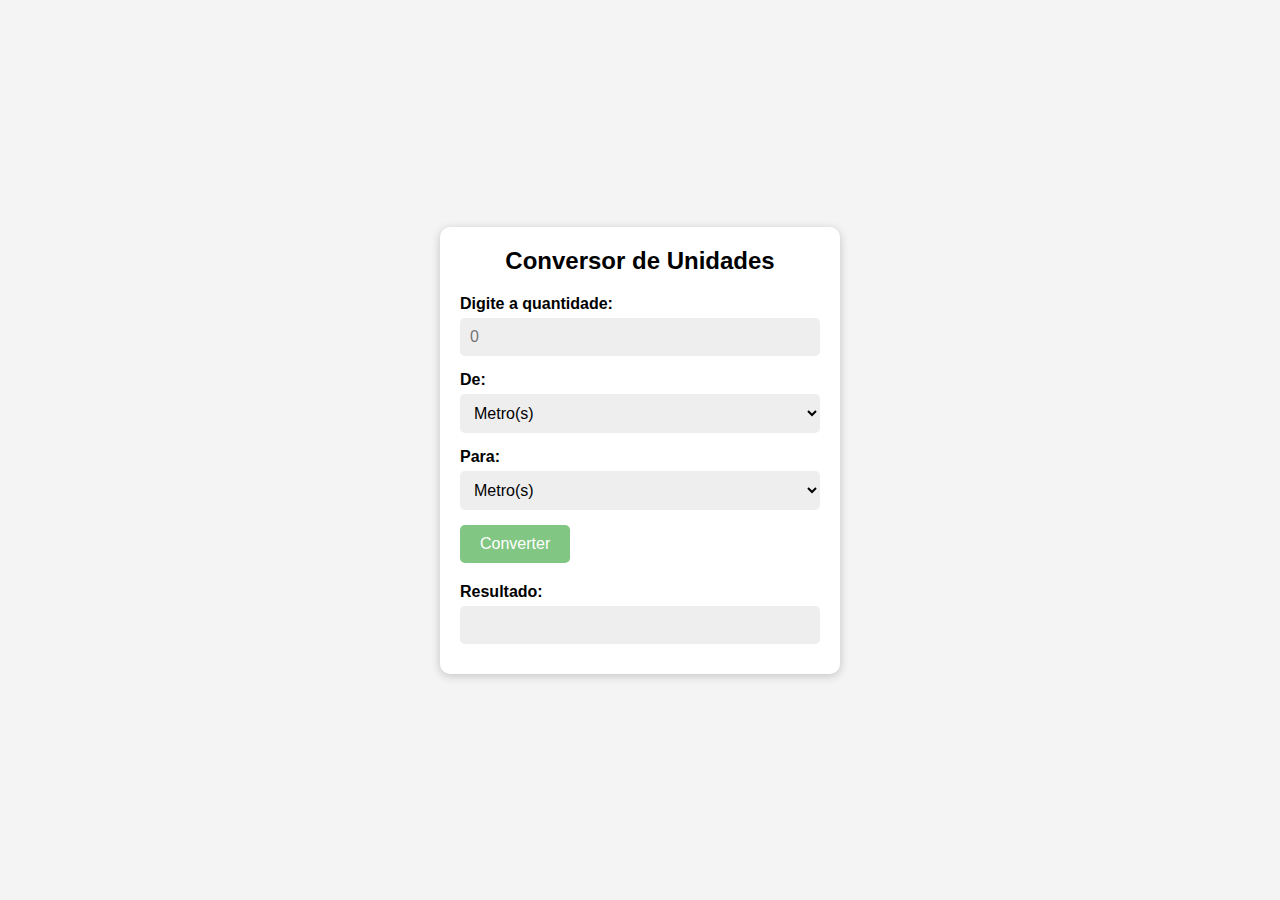
==== 1_conversor_de_unidades/index.html @ 9c9ef86b "Conversor de Unidades" ====
<!DOCTYPE html>
<html lang="pt-br">
<head>
    <meta charset="UTF-8">
    <meta name="viewport" content="width=device-width, initial-scale=1.0">
    <title>Conversor de Unidades</title>
    <link rel="stylesheet" href="styles.css" />
    <script src="script.js" defer></script>
</head>
<body>
    <div class="container">
        <h1>Conversor de Unidades</h1>
        <div class="input-group">
          <label for="input">Digite a quantidade:</label>
          <input type="number" id="input" placeholder="0" />
        </div>
        <div class="input-group">
          <label for="from">De:</label>
          <select id="from">
            <option value="m">Metro(s)</option>
            <option value="km">Quilômetro(s)</option>
            <option value="cm">Centímetro(s)</option>
            <option value="mm">Milímetro(s)</option>
          </select>
        </div>
        <div class="input-group">
          <label for="to">Para:</label>
          <select id="to">
            <option value="m">Metro(s)</option>
            <option value="km">Quilômetro(s)</option>
            <option value="cm">Centímetro(s)</option>
            <option value="mm">Milímetro(s)</option>
          </select>
        </div>
        <button id="convert-btn">Converter</button>
        <div class="output-group">
          <label for="output">Resultado:</label>
          <input type="text" id="output" readonly />
        </div>
        <div id="message"></div>
      </div>
      
</body>
</html>
---- 1_conversor_de_unidades/styles.css ----
* {
    box-sizing: border-box;
    margin: 0;
    padding: 0;
  }
  
  body {
    font-family: Arial, sans-serif;
    background-color: #f4f4f4;
    display: flex;
    align-items: center;
    justify-content: center;
    height: 100vh;
  }
  
  .container {
    background-color: #fff;
    border-radius: 10px;
    box-shadow: 0 2px 10px rgba(0, 0, 0, 0.2);
    padding: 20px;
    width: 400px;
  }
  
  h1 {
    font-size: 24px;
    margin-bottom: 20px;
    text-align: center;
  }
  
  .input-group {
    display: flex;
    flex-direction: column;
    margin-bottom: 15px;
  }
  
  .input-group label {
    margin-bottom: 5px;
    font-weight: bold;
  }
  
  select,
  input[type="number"],
  input[type="text"] {
    padding: 10px;
    border-radius: 5px;
    border: none;
    font-size: 16px;
    background-color: #eee;
  }
  
  button {
    background-color: #4caf50;
    border-radius: 5px;
    border: none;
    color: #fff;
    cursor: pointer;
    font-size: 16px;
    padding: 10px 20px;
    opacity: 0.7;
    transition: 0.4s;
  }
  
  button:hover {
    opacity: 1;
  }
  
  .output-group {
    display: flex;
    flex-direction: column;
    margin-top: 20px;
  }
  
  .output-group label {
    margin-bottom: 5px;
    font-weight: bold;
  }
  
  #message {
    font-size: 14px;
    color: #4caf50;
    margin-top: 10px;
    text-align: center;
  }
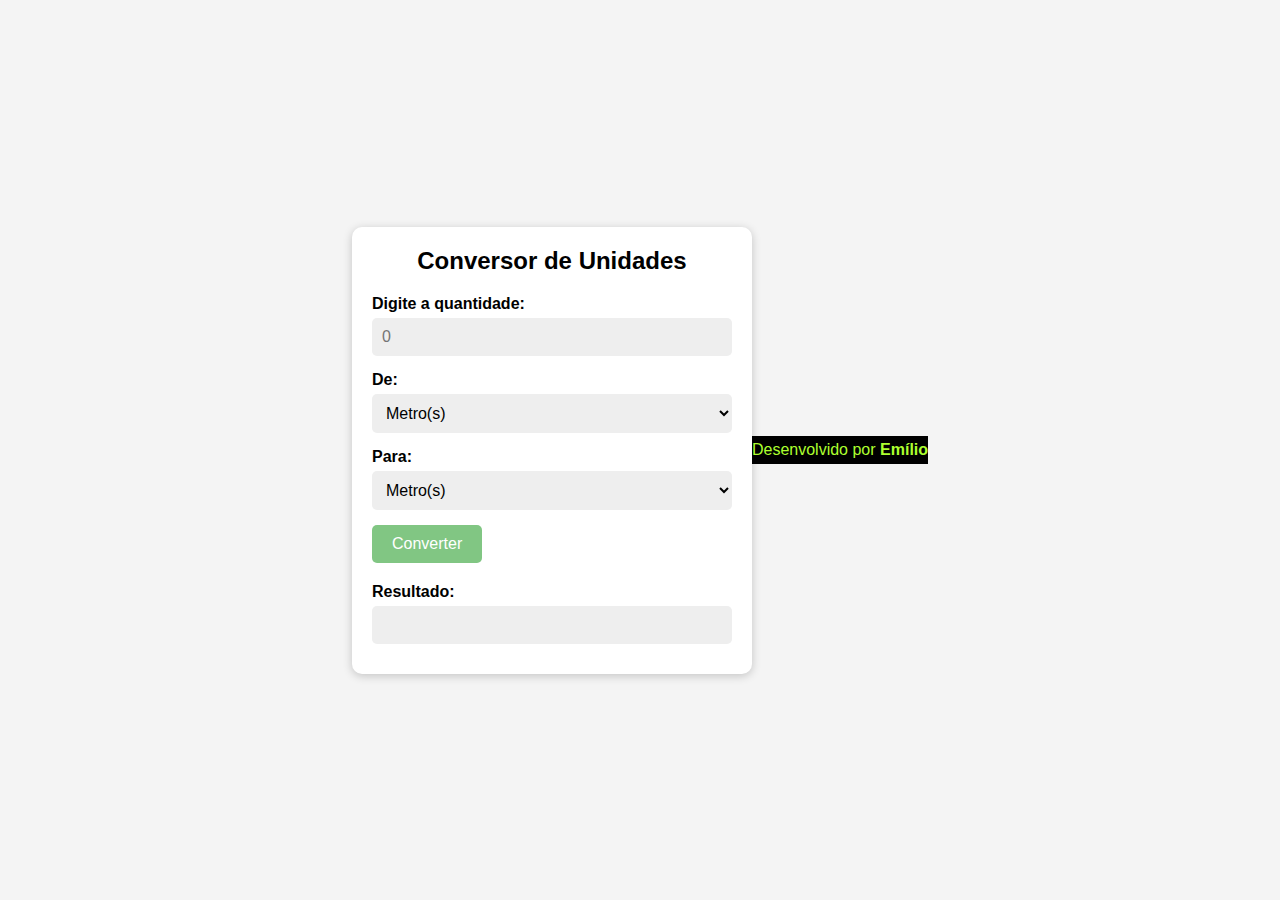
==== commit 682c0763: "adição do footer" ====
--- a/1_conversor_de_unidades/index.html
+++ b/1_conversor_de_unidades/index.html
@@ -39,6 +39,7 @@
         </div>
         <div id="message"></div>
       </div>
+      <footer>Desenvolvido por <a href="https://github.com/emiliosarges" target="_blank">Emílio</a></footer>
       
 </body>
 </html>--- a/1_conversor_de_unidades/styles.css
+++ b/1_conversor_de_unidades/styles.css
@@ -81,4 +81,20 @@
     margin-top: 10px;
     text-align: center;
   }
-  +  
+  footer {
+    padding: 5px 0px 5px 0px;
+    text-align: center;
+    background-color: black;
+    color: greenyellow;
+  }
+
+  footer a {
+    text-decoration: none;
+    color: greenyellow;
+    font-weight: bolder;
+  }
+
+  footer a:hover {
+    color: green;
+  }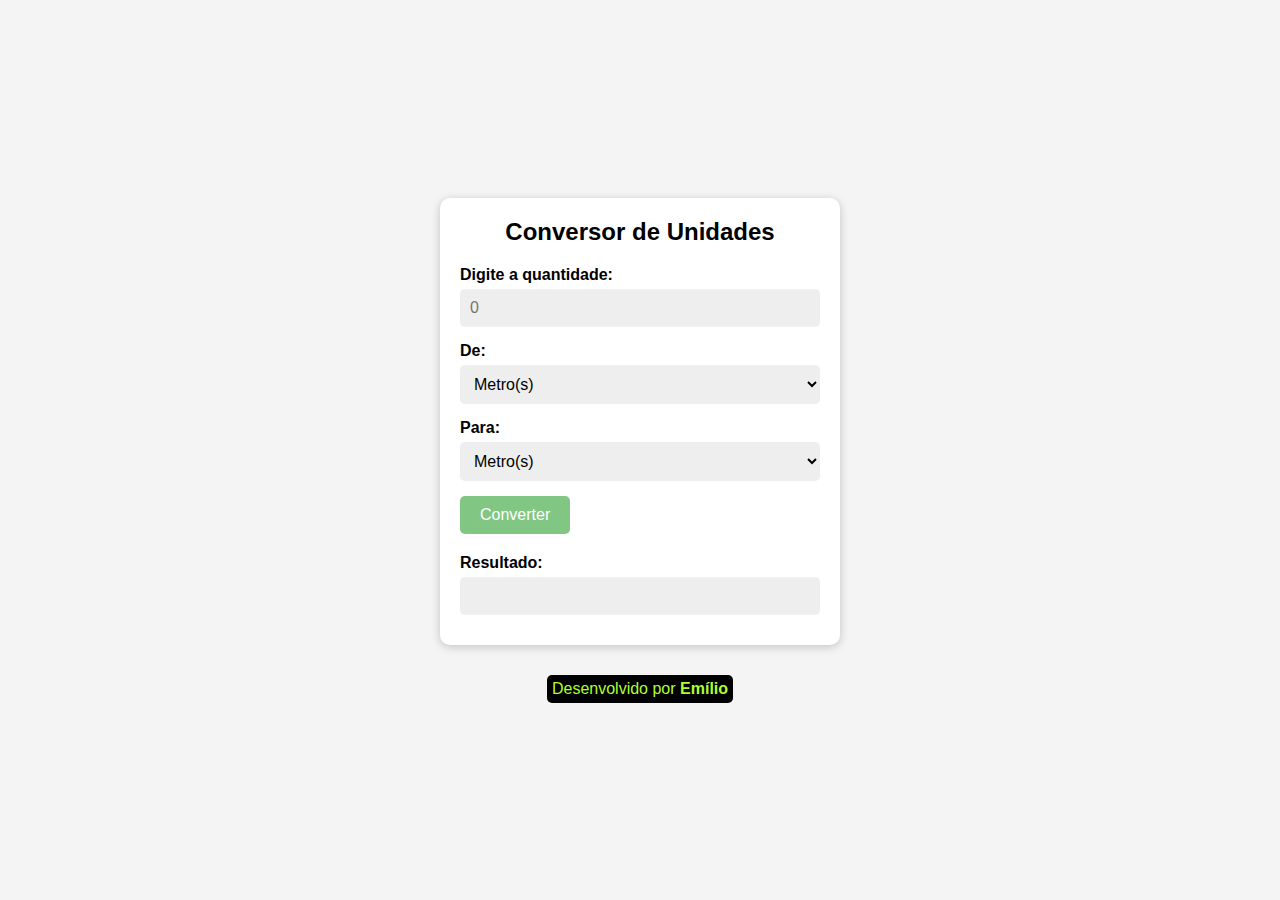
==== commit 34fa8bd0: "footer" ====
--- a/1_conversor_de_unidades/index.html
+++ b/1_conversor_de_unidades/index.html
@@ -39,7 +39,10 @@
         </div>
         <div id="message"></div>
       </div>
-      <footer>Desenvolvido por <a href="https://github.com/emiliosarges" target="_blank">Emílio</a></footer>
+      <div>
+        <footer>Desenvolvido por <a href="https://github.com/emiliosarges" target="_blank">Emílio</a></footer>
+
+      </div>
       
 </body>
 </html>--- a/1_conversor_de_unidades/styles.css
+++ b/1_conversor_de_unidades/styles.css
@@ -10,6 +10,7 @@
     display: flex;
     align-items: center;
     justify-content: center;
+    flex-direction: column;
     height: 100vh;
   }
   
@@ -83,16 +84,21 @@
   }
   
   footer {
-    padding: 5px 0px 5px 0px;
+    margin-top: 30px;
+    padding: 5px;
     text-align: center;
     background-color: black;
     color: greenyellow;
+    border-radius: 5px;
+    
   }
 
   footer a {
     text-decoration: none;
     color: greenyellow;
     font-weight: bolder;
+    transition: .4s;
+    
   }
 
   footer a:hover {
